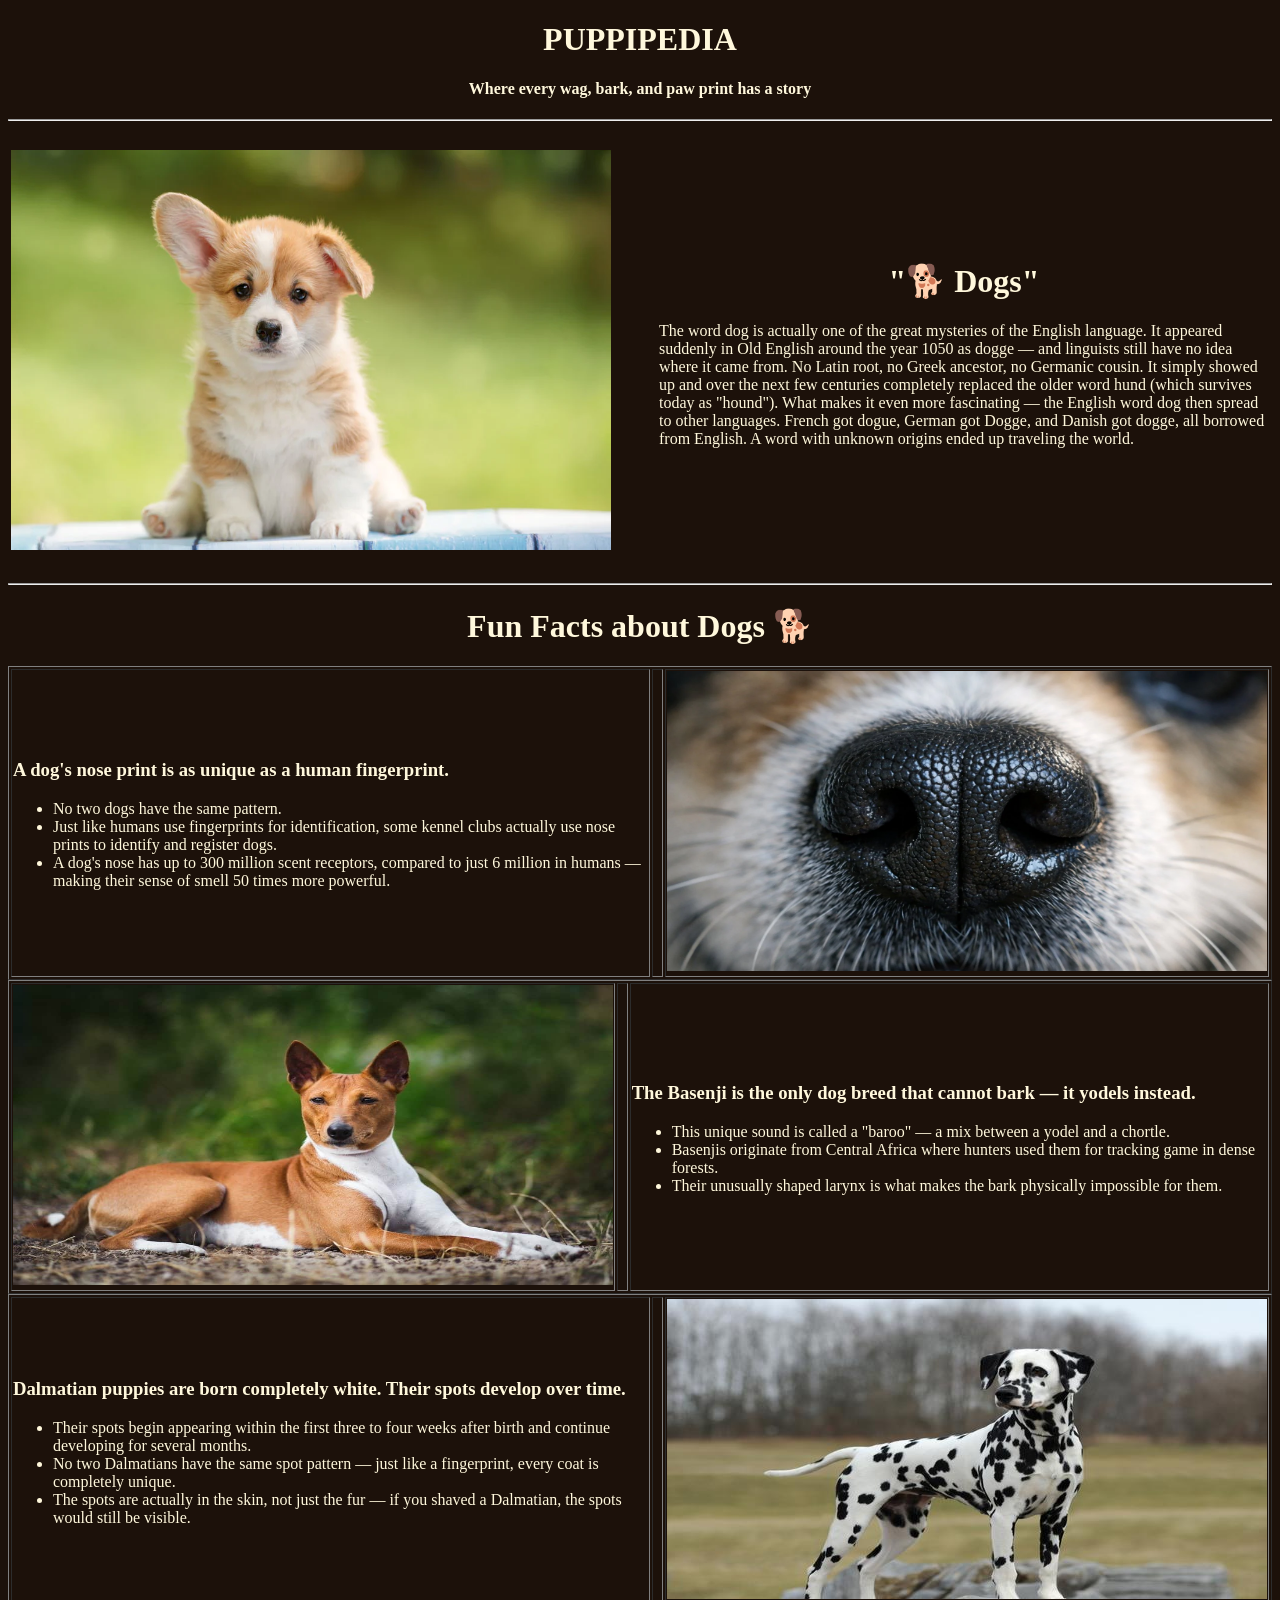
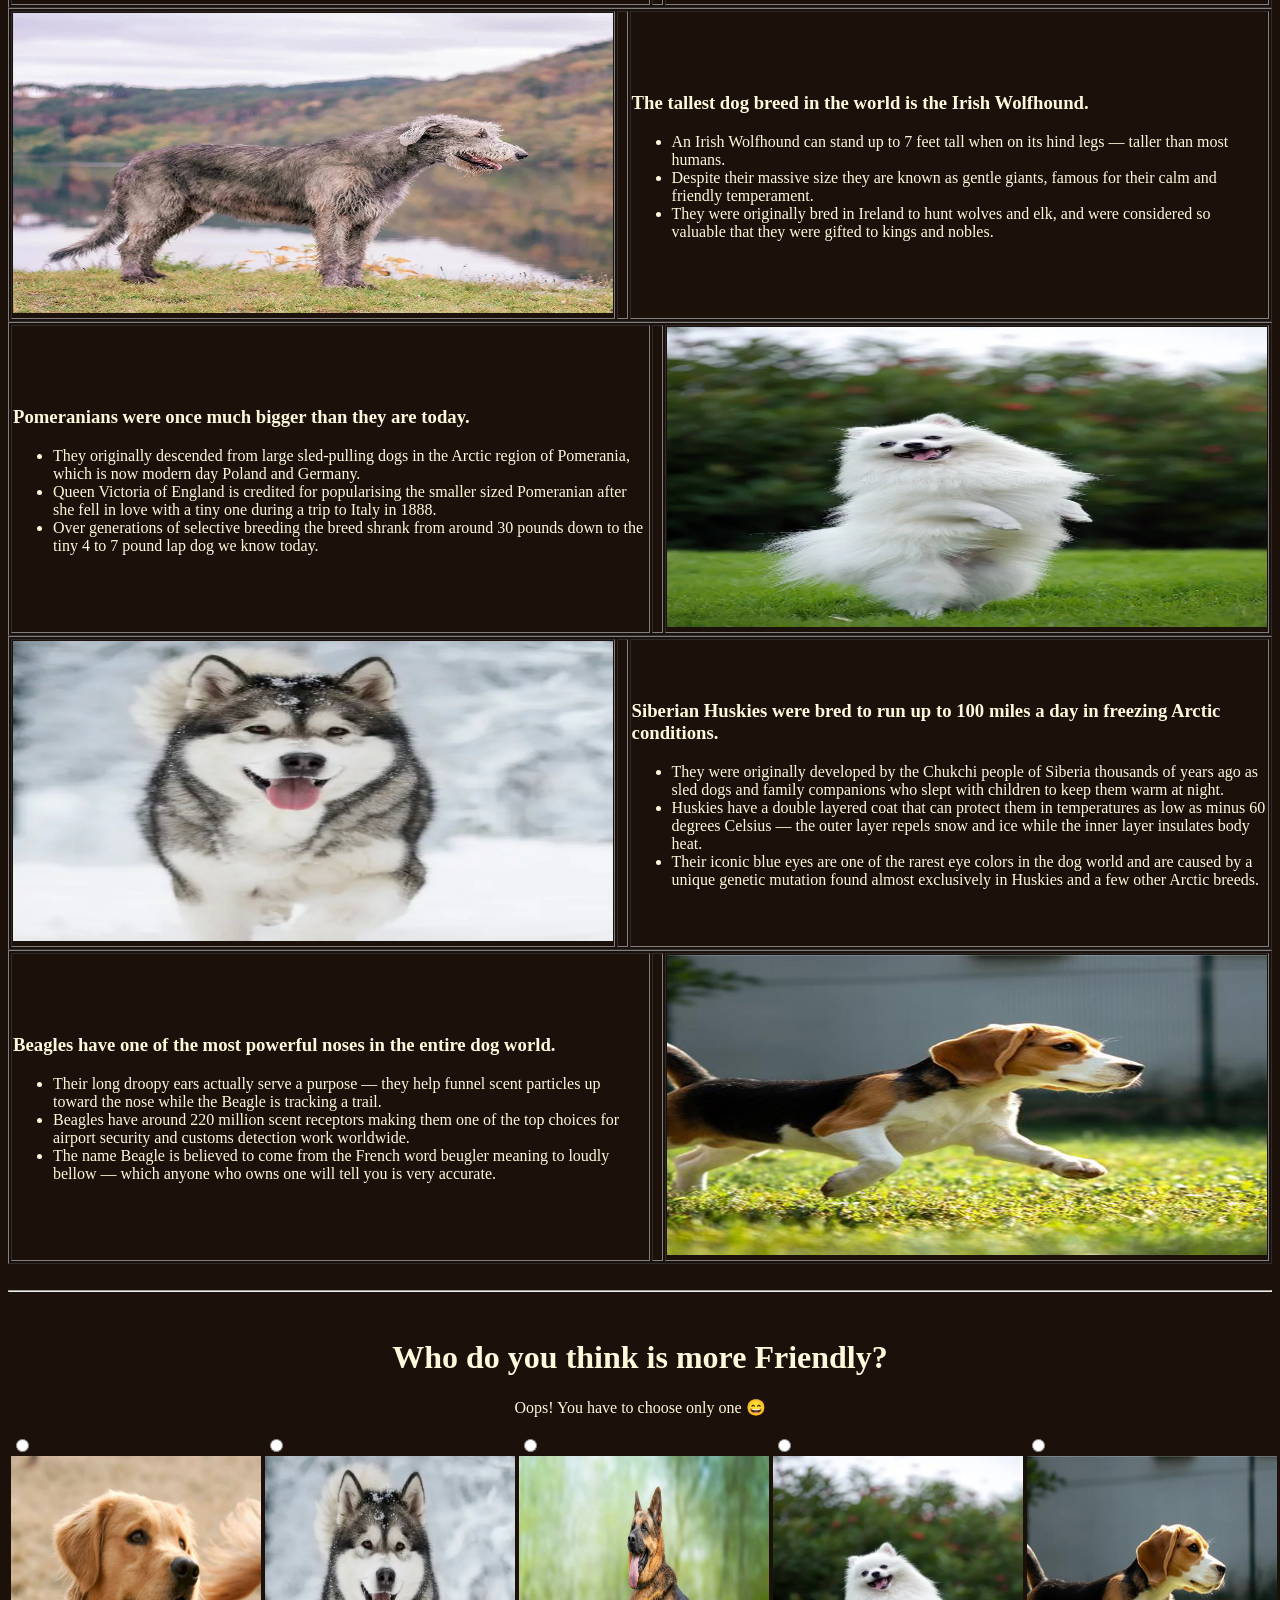
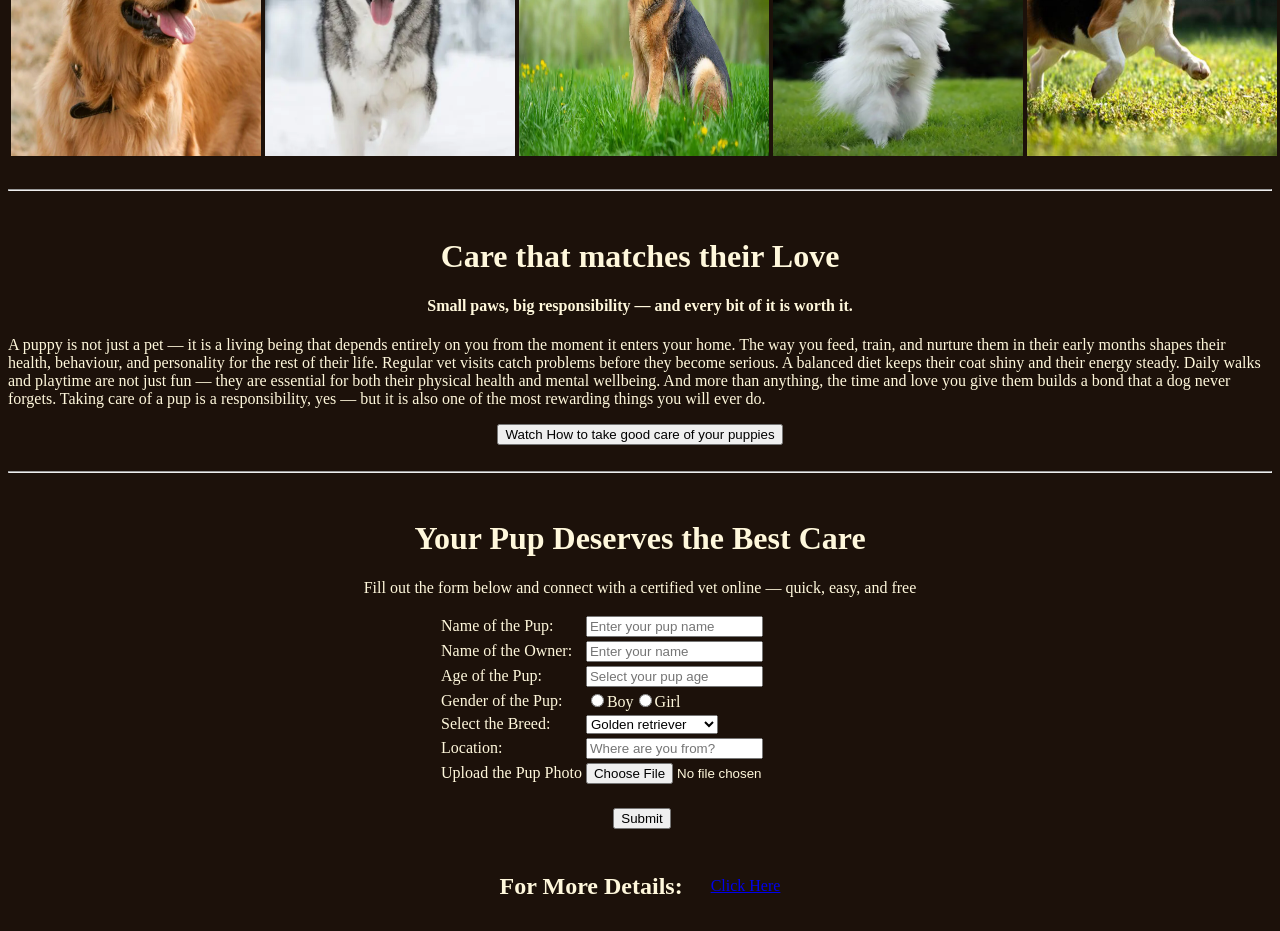
==== index.html @ 4ac15114 "Rename Index.html to index.html" ====
<!DOCTYPE html>
<html>
    <head>
        <title>PUPPIPEDIA</title>
        <link rel="icon" href="titke.jpg">
    </head>
    <body bgcolor="#1C110A" style="color: cornsilk">
        <center>
            <h1>PUPPIPEDIA</h1>
            <h4>Where every wag, bark, and paw print has a story</h4>
        </center>
        <hr>
        <br>
        <table>
            <tr>
                <td><img src="HERO IMAGE.webp" alt="A puppy on grass" width="600" height="400"></td>
                <td width="40"></td>
                <td>
                    <center><h1>"🐕 Dogs"</h1></center>
                    <p>The word dog is actually one of the great mysteries of the English language. It appeared suddenly in Old English around the year 1050 as dogge — and linguists still have no idea where it came from. No Latin root, no Greek ancestor, no Germanic cousin. It simply showed up and over the next few centuries completely replaced the older word hund (which survives today as "hound").
What makes it even more fascinating — the English word dog then spread to other languages. French got dogue, German got Dogge, and Danish got dogge, all borrowed from English. A word with unknown origins ended up traveling the world.</p>
                </td>
            </tr>
        </table>
        <br>
        <hr>
        <center><h1>Fun Facts about Dogs 🐕</h1></center>
        <table border="1">
            <tr>
                <td width="900">
                    <h3>A dog's nose print is as unique as a human fingerprint.</h3>
                    <ul>
                        <li>No two dogs have the same pattern.</li>
                        <li>Just like humans use fingerprints for identification, some kennel clubs actually use nose prints to identify and register dogs.</li>
                        <li>A dog's nose has up to 300 million scent receptors, compared to just 6 million in humans — making their sense of smell 50 times more powerful.</li>
                    </ul>
                </td>
                <td width="10"></td>
                <td><img src="nose print.webp" alt="Dog's noseprint" width="600" height="300"></td>
            </tr>
        </table>
        <table border="1">
            <tr>
                <td><img src="basenji.jpg" alt="basenji dog" width="600" height="300"></td>
                <td width="10"></td>
                <td width="900">
                    <h3>The Basenji is the only dog breed that cannot bark — it yodels instead.</h3>
                    <ul>
                        <li>This unique sound is called a "baroo" — a mix between a yodel and a chortle.</li>
                        <li>Basenjis originate from Central Africa where hunters used them for tracking game in dense forests.</li>
                        <li>Their unusually shaped larynx is what makes the bark physically impossible for them.</li>
                    </ul>
                </td>
            </tr>
        </table>
        <table border="1">
            <tr>
                <td width="900">
                    <h3>Dalmatian puppies are born completely white. Their spots develop over time.</h3>
                    <ul>
                        <li>Their spots begin appearing within the first three to four weeks after birth and continue developing for several months.</li>
                        <li>No two Dalmatians have the same spot pattern — just like a fingerprint, every coat is completely unique.</li>
                        <li>The spots are actually in the skin, not just the fur — if you shaved a Dalmatian, the spots would still be visible.</li>
                    </ul>
                </td>
                <td width="10"></td>
                <td><img src="dalmatian.jpg" alt="dalmatian dog" width="600" height="300"></td>
            </tr>
        </table>
        <table border="1">
            <tr>
                <td><img src="wolfhound.webp" alt="wolfhound dog" width="600" height="300"></td>
                <td width="10"></td>
                <td width="900">
                    <h3>The tallest dog breed in the world is the Irish Wolfhound.</h3>
                    <ul>
                        <li>An Irish Wolfhound can stand up to 7 feet tall when on its hind legs — taller than most humans.</li>
                        <li>Despite their massive size they are known as gentle giants, famous for their calm and friendly temperament.</li>
                        <li>They were originally bred in Ireland to hunt wolves and elk, and were considered so valuable that they were gifted to kings and nobles.</li>
                    </ul>
                </td>
            </tr>
        </table>
        <table border="1">
            <tr>
                <td width="900">
                    <h3>Pomeranians were once much bigger than they are today.</h3>
                    <ul>
                        <li>They originally descended from large sled-pulling dogs in the Arctic region of Pomerania, which is now modern day Poland and Germany.</li>
                        <li>Queen Victoria of England is credited for popularising the smaller sized Pomeranian after she fell in love with a tiny one during a trip to Italy in 1888.</li>
                        <li>Over generations of selective breeding the breed shrank from around 30 pounds down to the tiny 4 to 7 pound lap dog we know today.</li>
                    </ul>
                </td>
                <td width="10"></td>
                <td><img src="pomeranian.webp" alt="pomeranian dog" width="600" height="300"></td>
            </tr>
        </table>
        <table border="1">
            <tr>
                <td><img src="siberian husky.webp" alt="husky dog" width="600" height="300"></td>
                <td width="10"></td>
                <td width="900">
                    <h3>Siberian Huskies were bred to run up to 100 miles a day in freezing Arctic conditions.</h3>
                    <ul>
                        <li>They were originally developed by the Chukchi people of Siberia thousands of years ago as sled dogs and family companions who slept with children to keep them warm at night.</li>
                        <li>Huskies have a double layered coat that can protect them in temperatures as low as minus 60 degrees Celsius — the outer layer repels snow and ice while the inner layer insulates body heat.</li>
                        <li>Their iconic blue eyes are one of the rarest eye colors in the dog world and are caused by a unique genetic mutation found almost exclusively in Huskies and a few other Arctic breeds.</li>
                    </ul>
                </td>
            </tr>
        </table>
        <table border="1">
            <tr>
                <td width="900">
                    <h3>Beagles have one of the most powerful noses in the entire dog world.</h3>
                    <ul>
                        <li>Their long droopy ears actually serve a purpose — they help funnel scent particles up toward the nose while the Beagle is tracking a trail.</li>
                        <li>Beagles have around 220 million scent receptors making them one of the top choices for airport security and customs detection work worldwide.</li>
                        <li>The name Beagle is believed to come from the French word beugler meaning to loudly bellow — which anyone who owns one will tell you is very accurate.</li>
                    </ul>
                </td>
                <td width="10"></td>
                <td><img src="beagel.jpg" alt="beagel dog" width="600" height="300"></td>
            </tr>
        </table>
    <br>
    <hr>
    <br>
    <center>
        <h1>Who do you think is more Friendly?</h1>
        <p>Oops! You have to choose only one 😄</p>
    </center>
    <center>
    <table>
        <tr>
            <td>
                <input type="radio" name="breed"><img src="golden retriever.webp" alt="golden retriever" width="250" height="300">
            </td>
            <td>
                <input type="radio" name="breed"><img src="siberian husky.webp" alt="husky dog" width="250" height="300">
            </td>
            <td>
                <input type="radio" name="breed"><img src="German shepherd.webp" alt="german shepherd" width="250" height="300">
            </td>
            <td>
                <input type="radio" name="breed"><img src="pomeranian.webp" alt="pomeranian" width="250" height="300">
            </td>
            <td>
                <input type="radio" name="breed"><img src="beagel.jpg" alt="beagel" width="250" height="300">
            </td>
        </tr>
    </table>
    </center>
    <br>
    <hr>
    <br>
    <center>
    <h1>Care that matches their Love</h1>
    <h4>Small paws, big responsibility — and every bit of it is worth it.</h4>
    </center>
    <p>A puppy is not just a pet — it is a living being that depends entirely on you from the moment it enters your home. The way you feed, train, and nurture them in their early months shapes their health, behaviour, and personality for the rest of their life. Regular vet visits catch problems before they become serious. A balanced diet keeps their coat shiny and their energy steady. Daily walks and playtime are not just fun — they are essential for both their physical health and mental wellbeing. And more than anything, the time and love you give them builds a bond that a dog never forgets. Taking care of a pup is a responsibility, yes — but it is also one of the most rewarding things you will ever do.</p>
    <center>
    <a href="https://www.youtube.com/watch?v=peUVLEUj-AM" target="_blank"><button>Watch How to take good care of your puppies</button></a>
    </center>
    <br>
    <hr>
    <br>
    <center>
    <h1>Your Pup Deserves the Best Care</h1>
    <p>Fill out the form below and connect with a certified vet online — quick, easy, and free</p>
    <form>
    <table>
        <tr>
            <td>Name of the Pup:</td><td><input type="text" placeholder="Enter your pup name"></td>
        </tr>
        <tr>
            <td>Name of the Owner:</td><td><input type="text" placeholder="Enter your name"></td>
        </tr>
        <tr>
            <td>Age of the Pup:</td><td><input type="number" placeholder="Select your pup age"></td>
        </tr>
        <tr>
            <td>Gender of the Pup:</td><td><input type="radio" name="gender">Boy<input type="radio" name="gender">Girl</td>
        </tr>
        <tr>
            <td>Select the Breed:</td><td>
                                         <select>
                                            <option>Golden retriever</option>
                                            <option>pomeranian</option>
                                            <option>Siberian Husky</option>
                                            <option>German Shepherd</option>
                                            <option>Beagle</option>
                                            <option>Dalmatian</option>
                                         </select>
                                     </td>
        </tr>
        <tr>
            <td>Location:</td><td><input type="text" placeholder="Where are you from?"></td>
        </tr>
        <tr>
            <td>Upload the Pup Photo</td><td><input type="file"></td>
        </tr>
    </table>
    <br>
    <table>
        <tr>
            <td></td><td><input type="submit"></td>
        </tr>
    </table>
    </form>
    <br>
    <table>
        <tr>
            <td><h2>For More Details:</h2></td>
            <td width="20"></td>
            <td><a href="https://drpetonline.in">Click Here</a></td>
        </tr>
    </table>
    </center>
    </body>
</html>
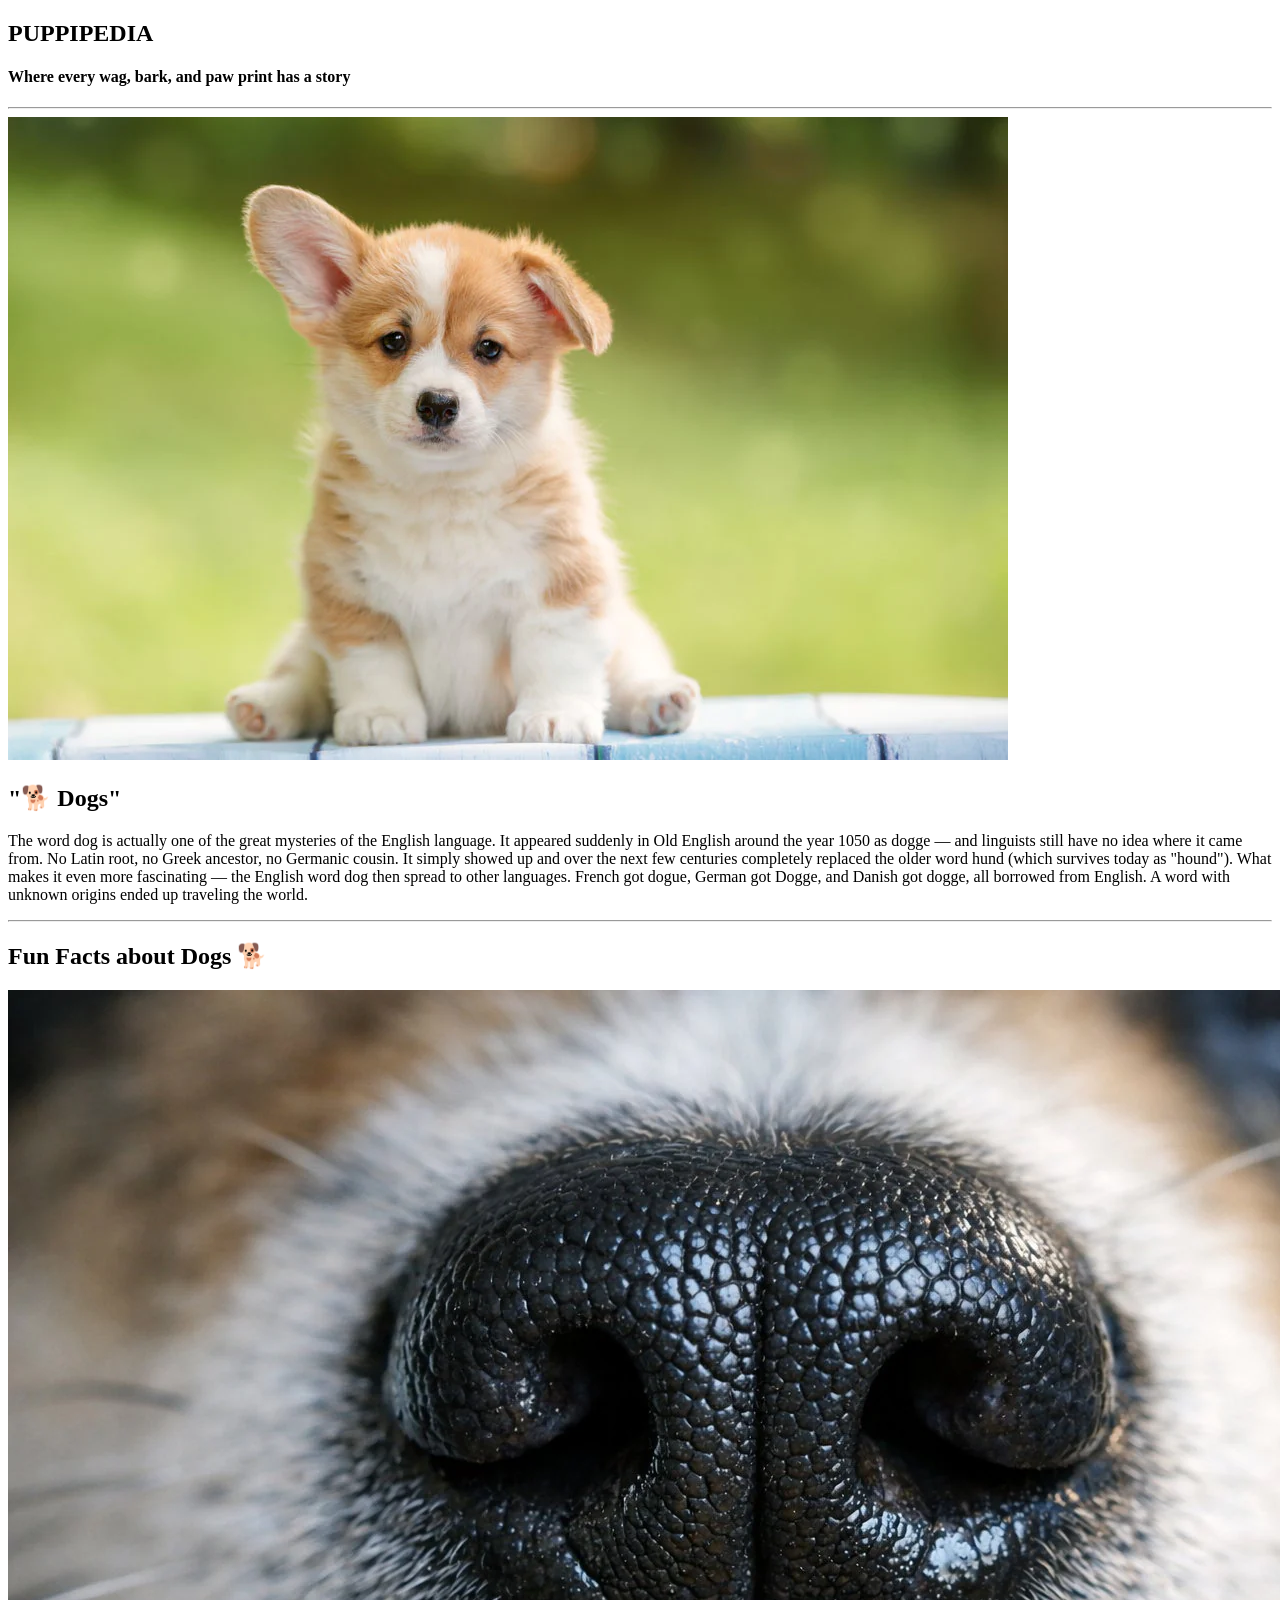
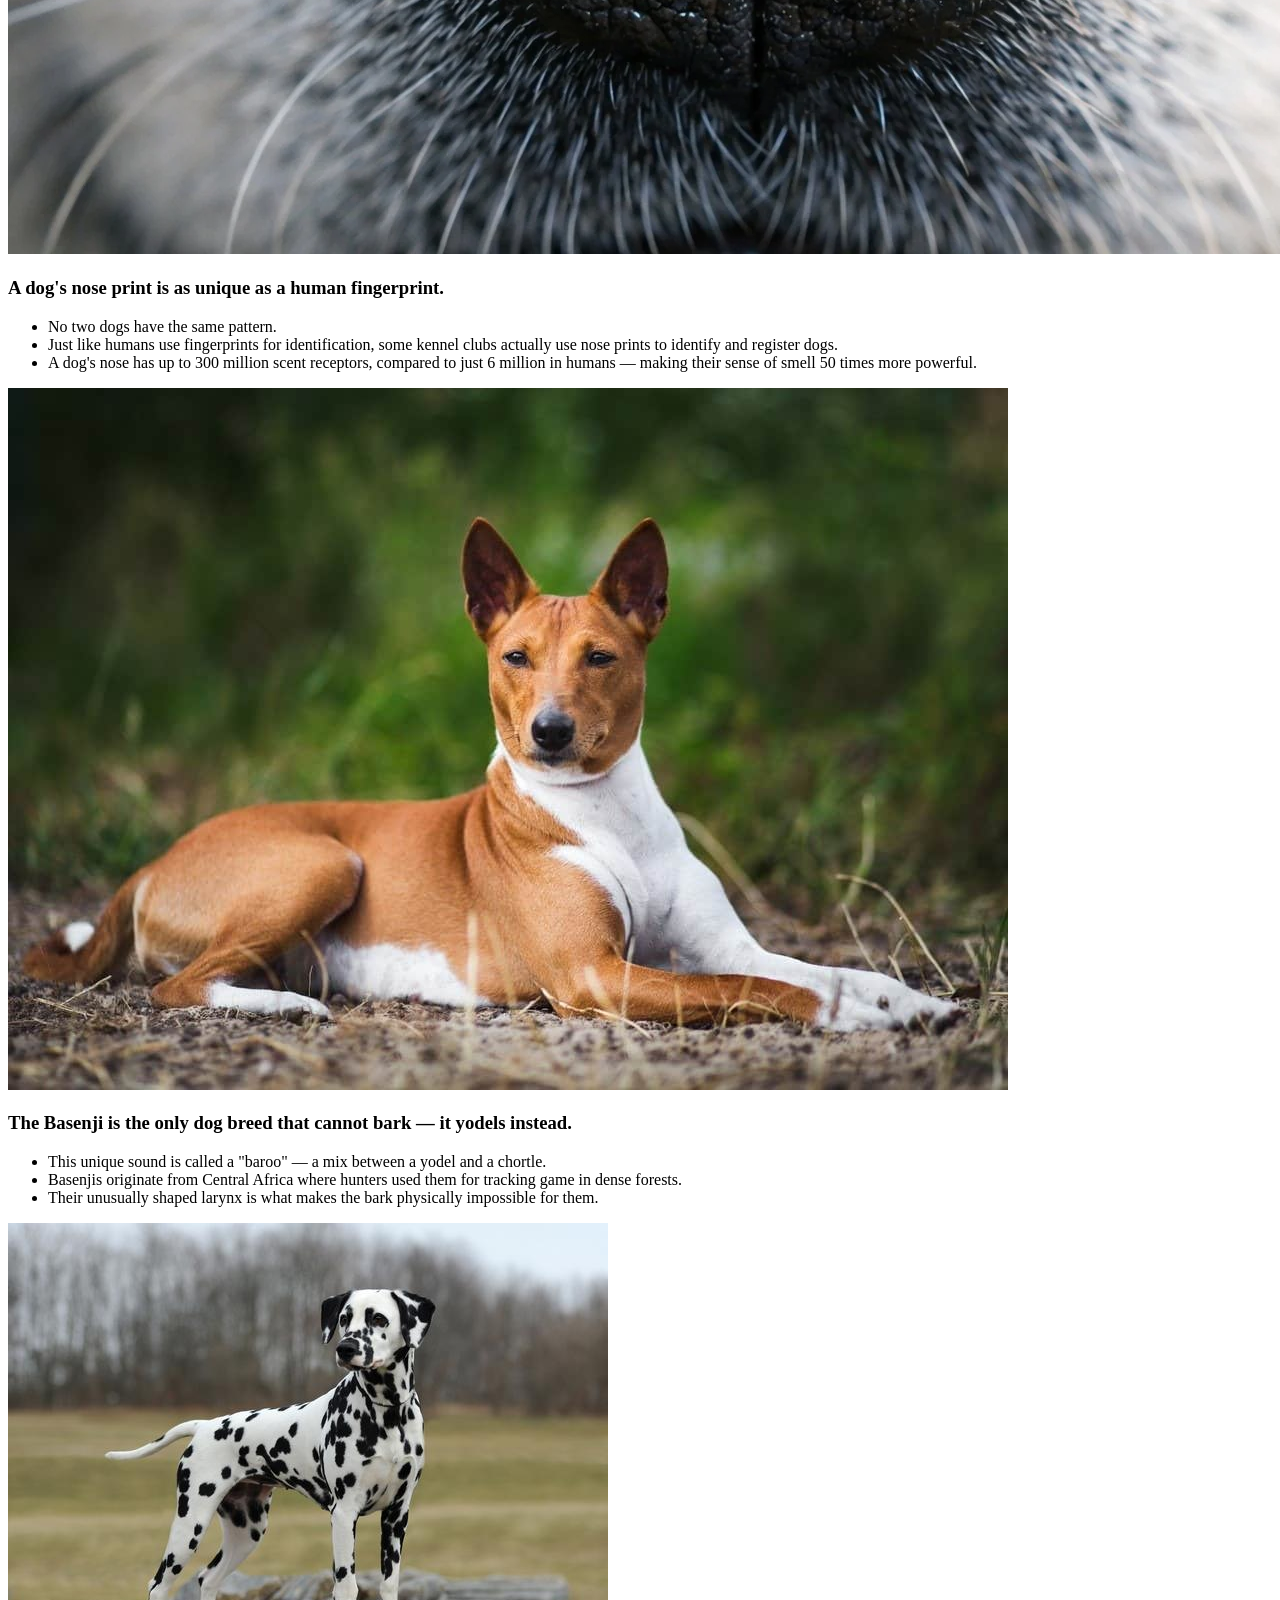
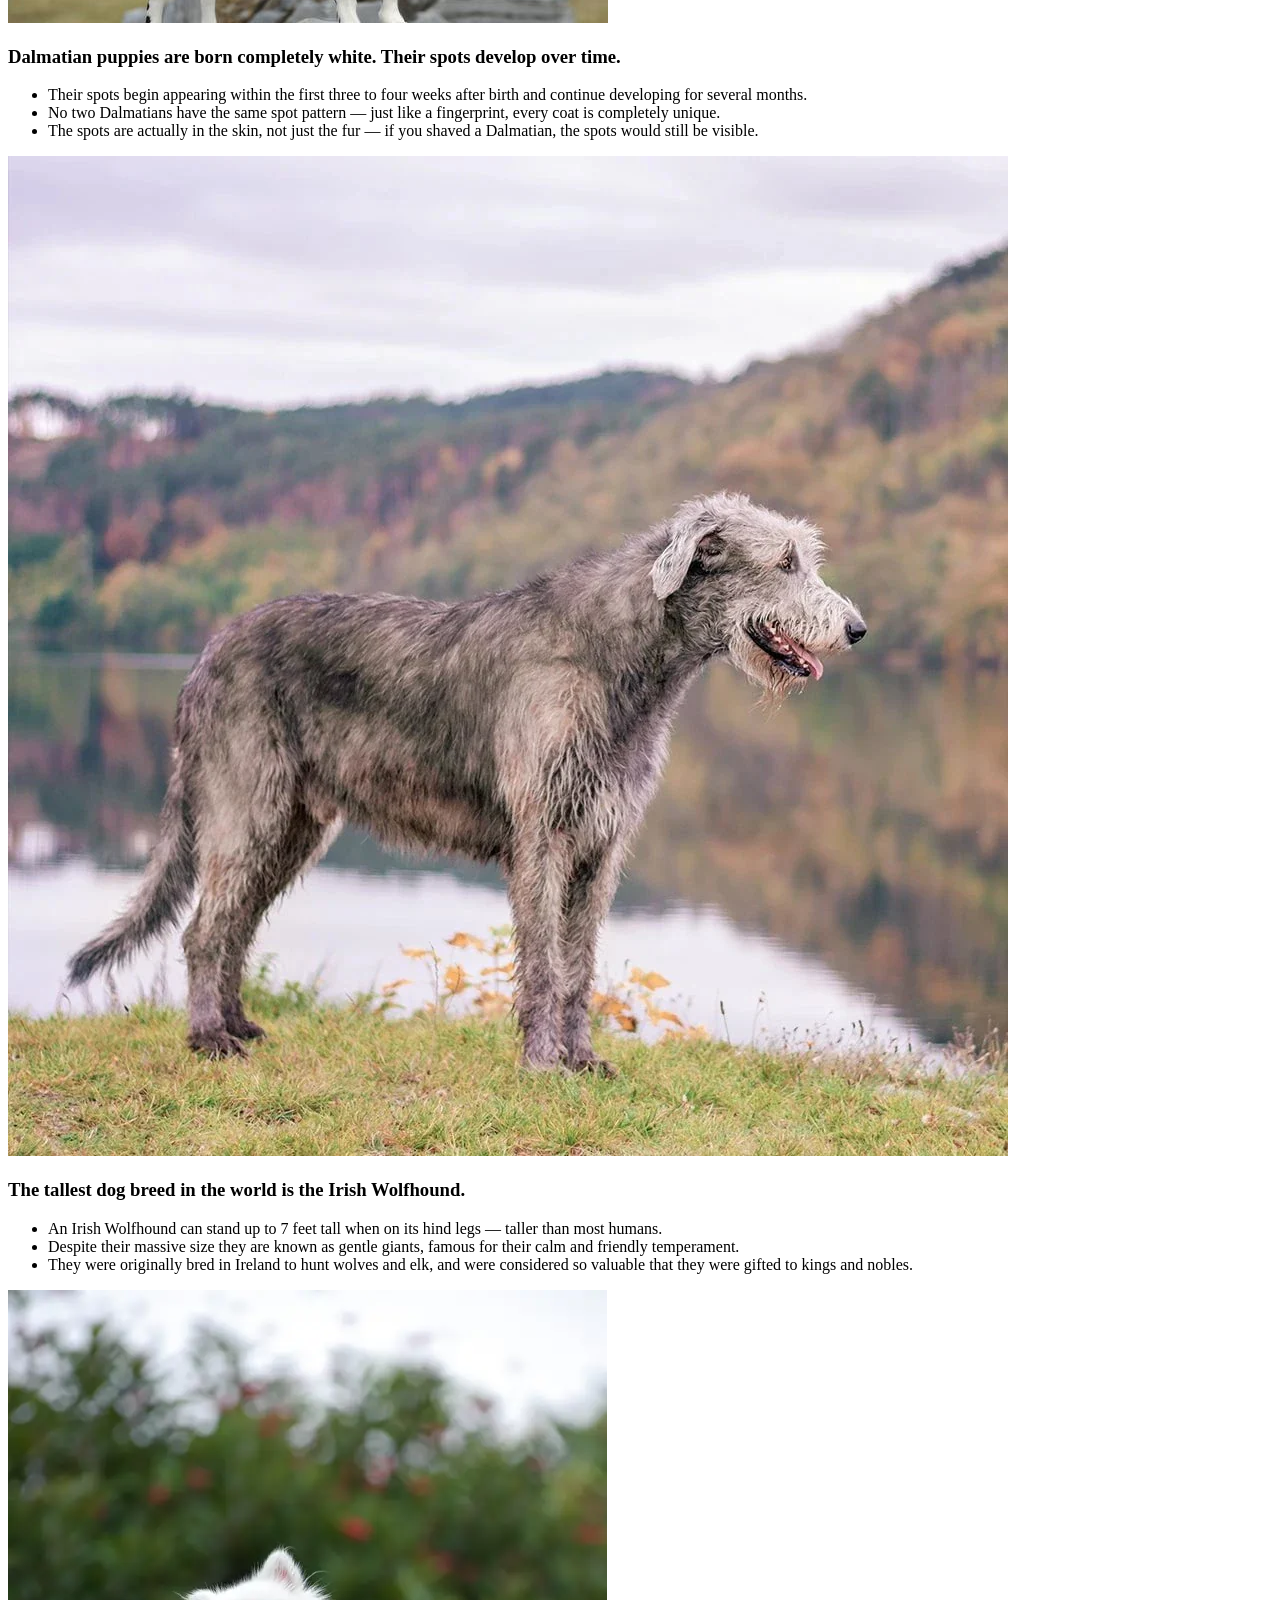
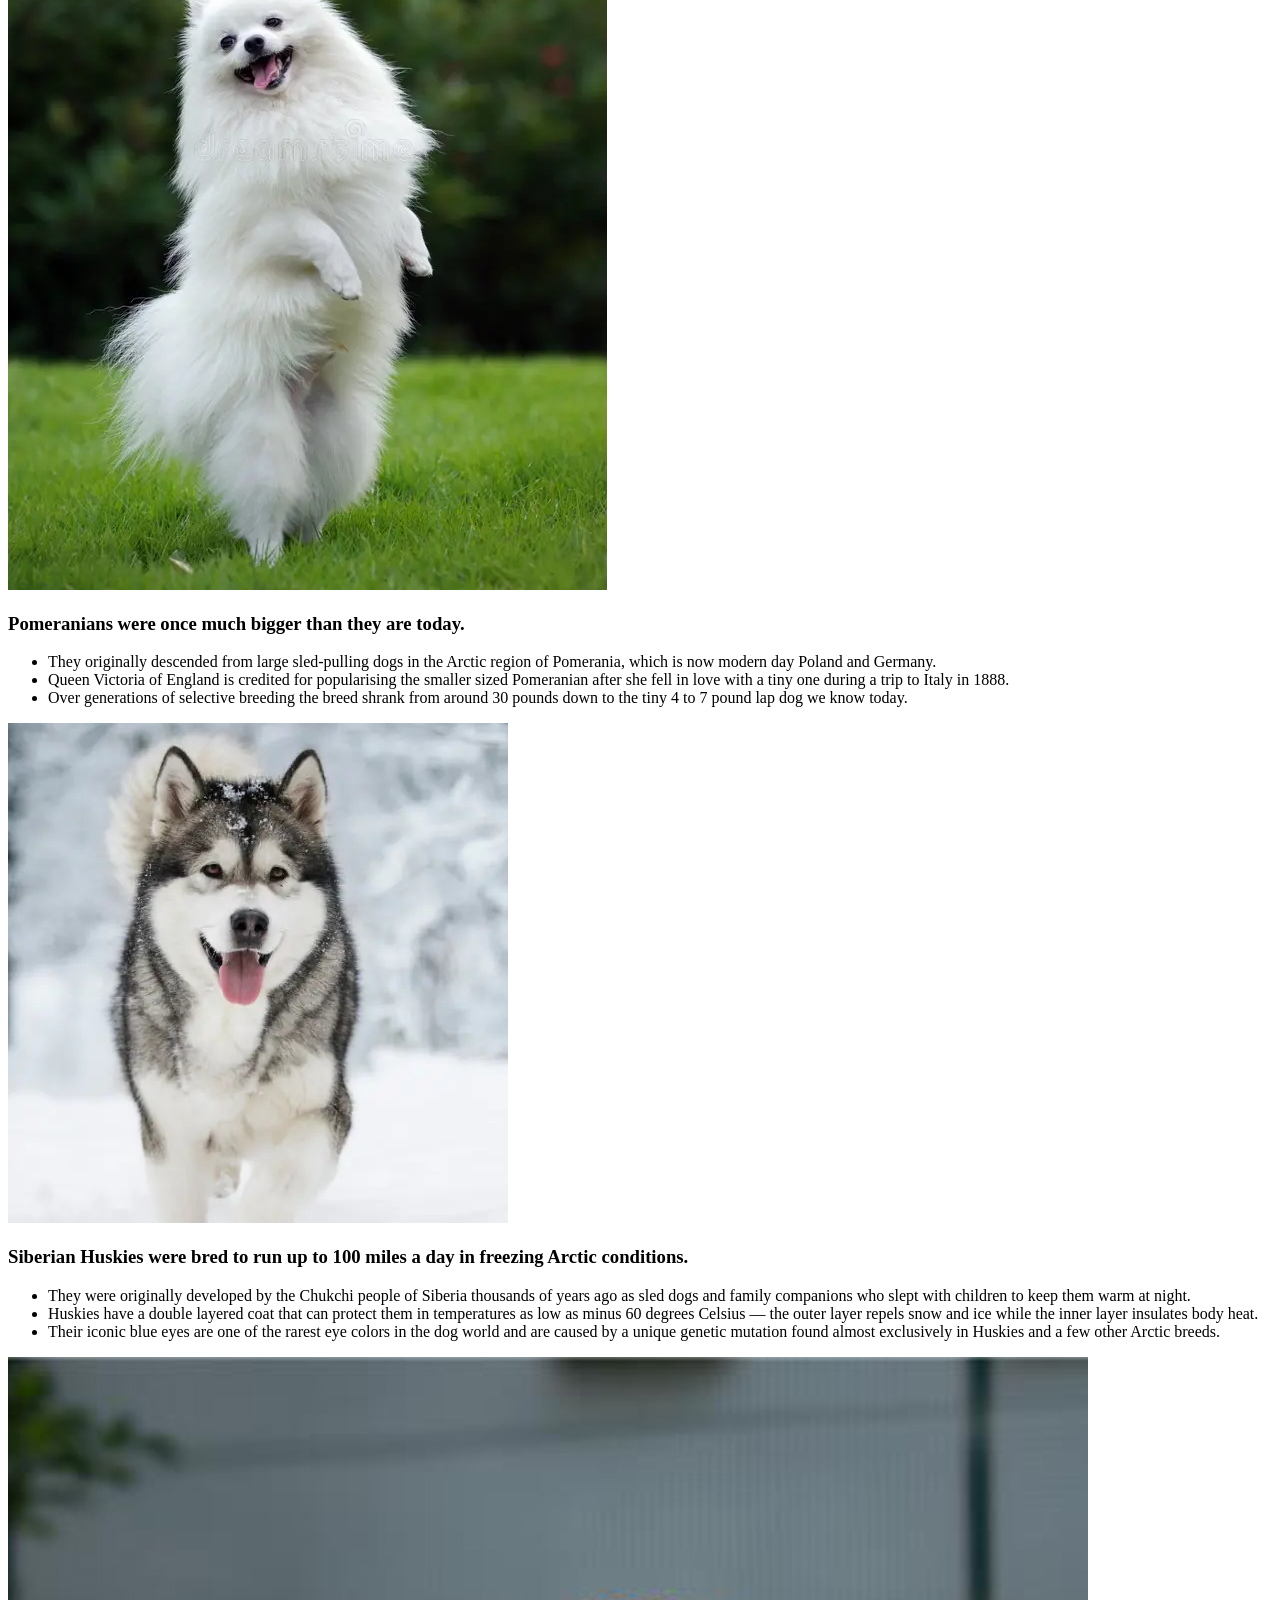
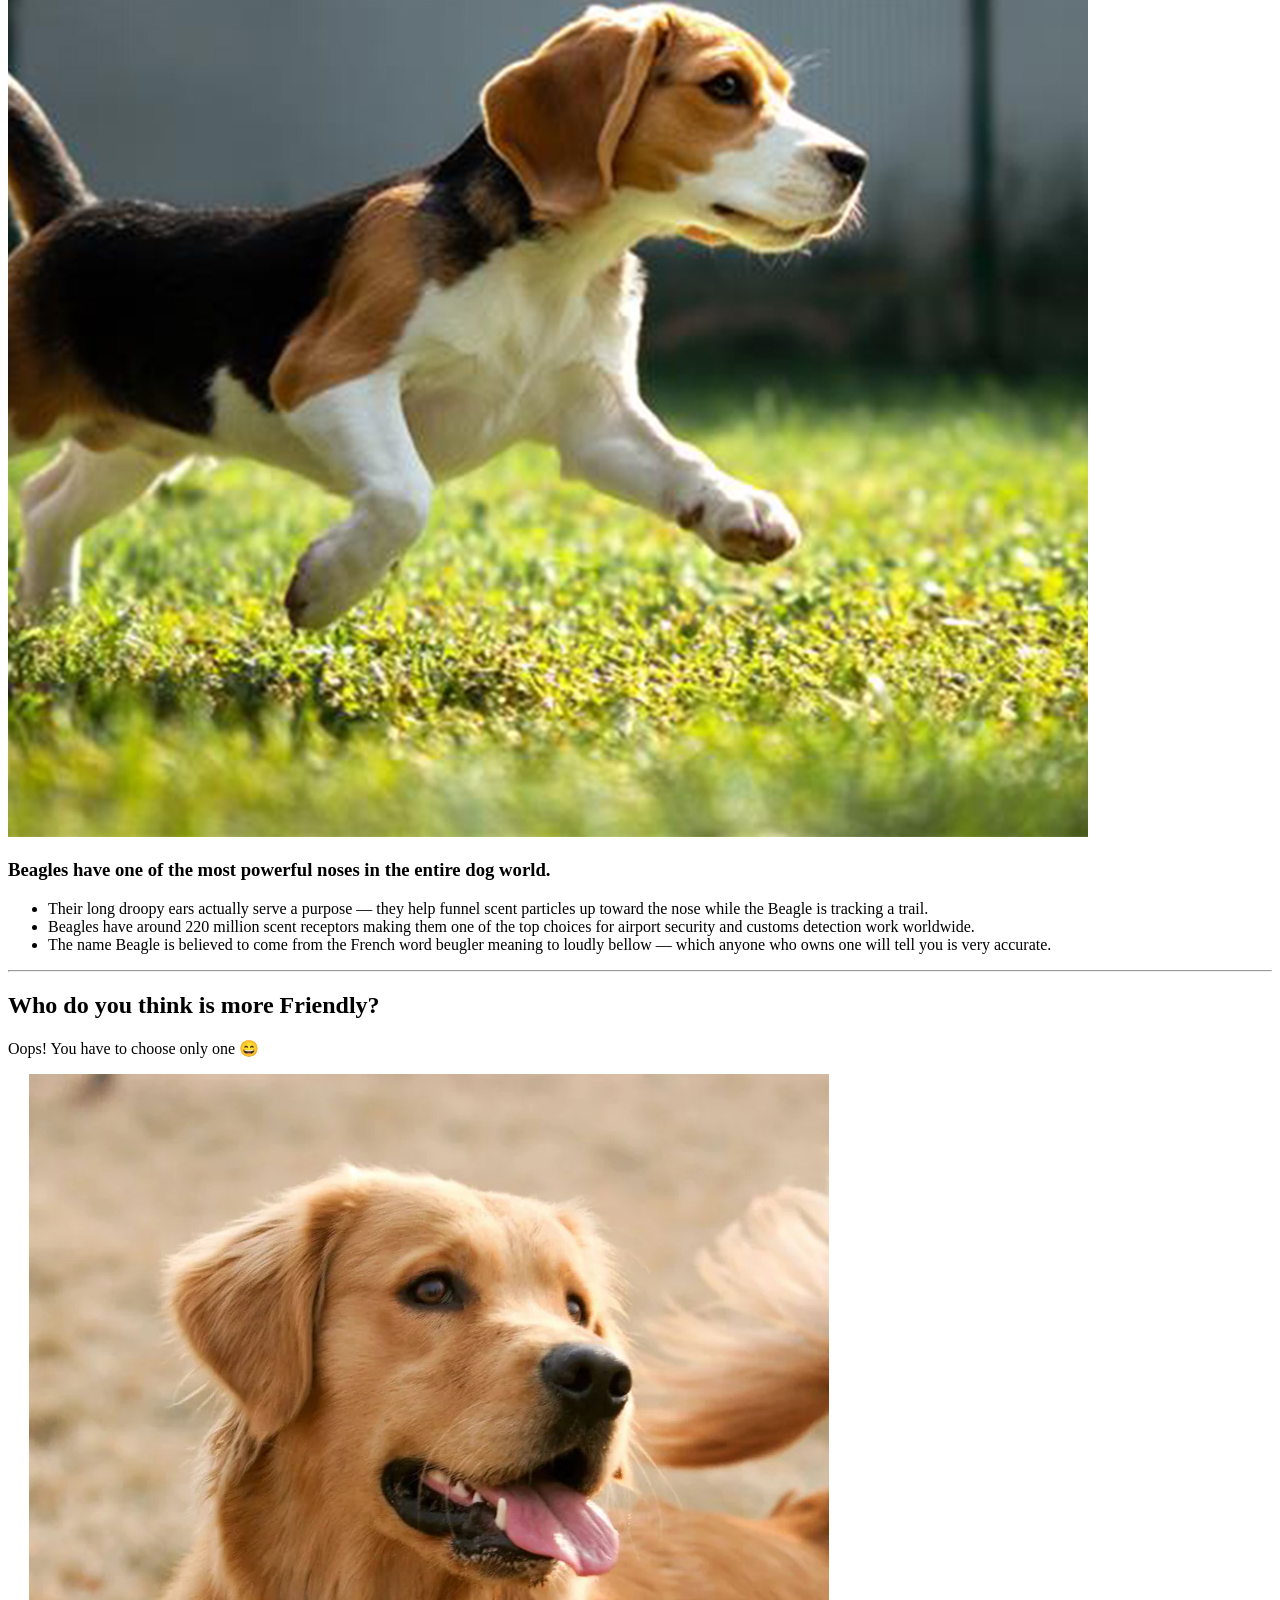
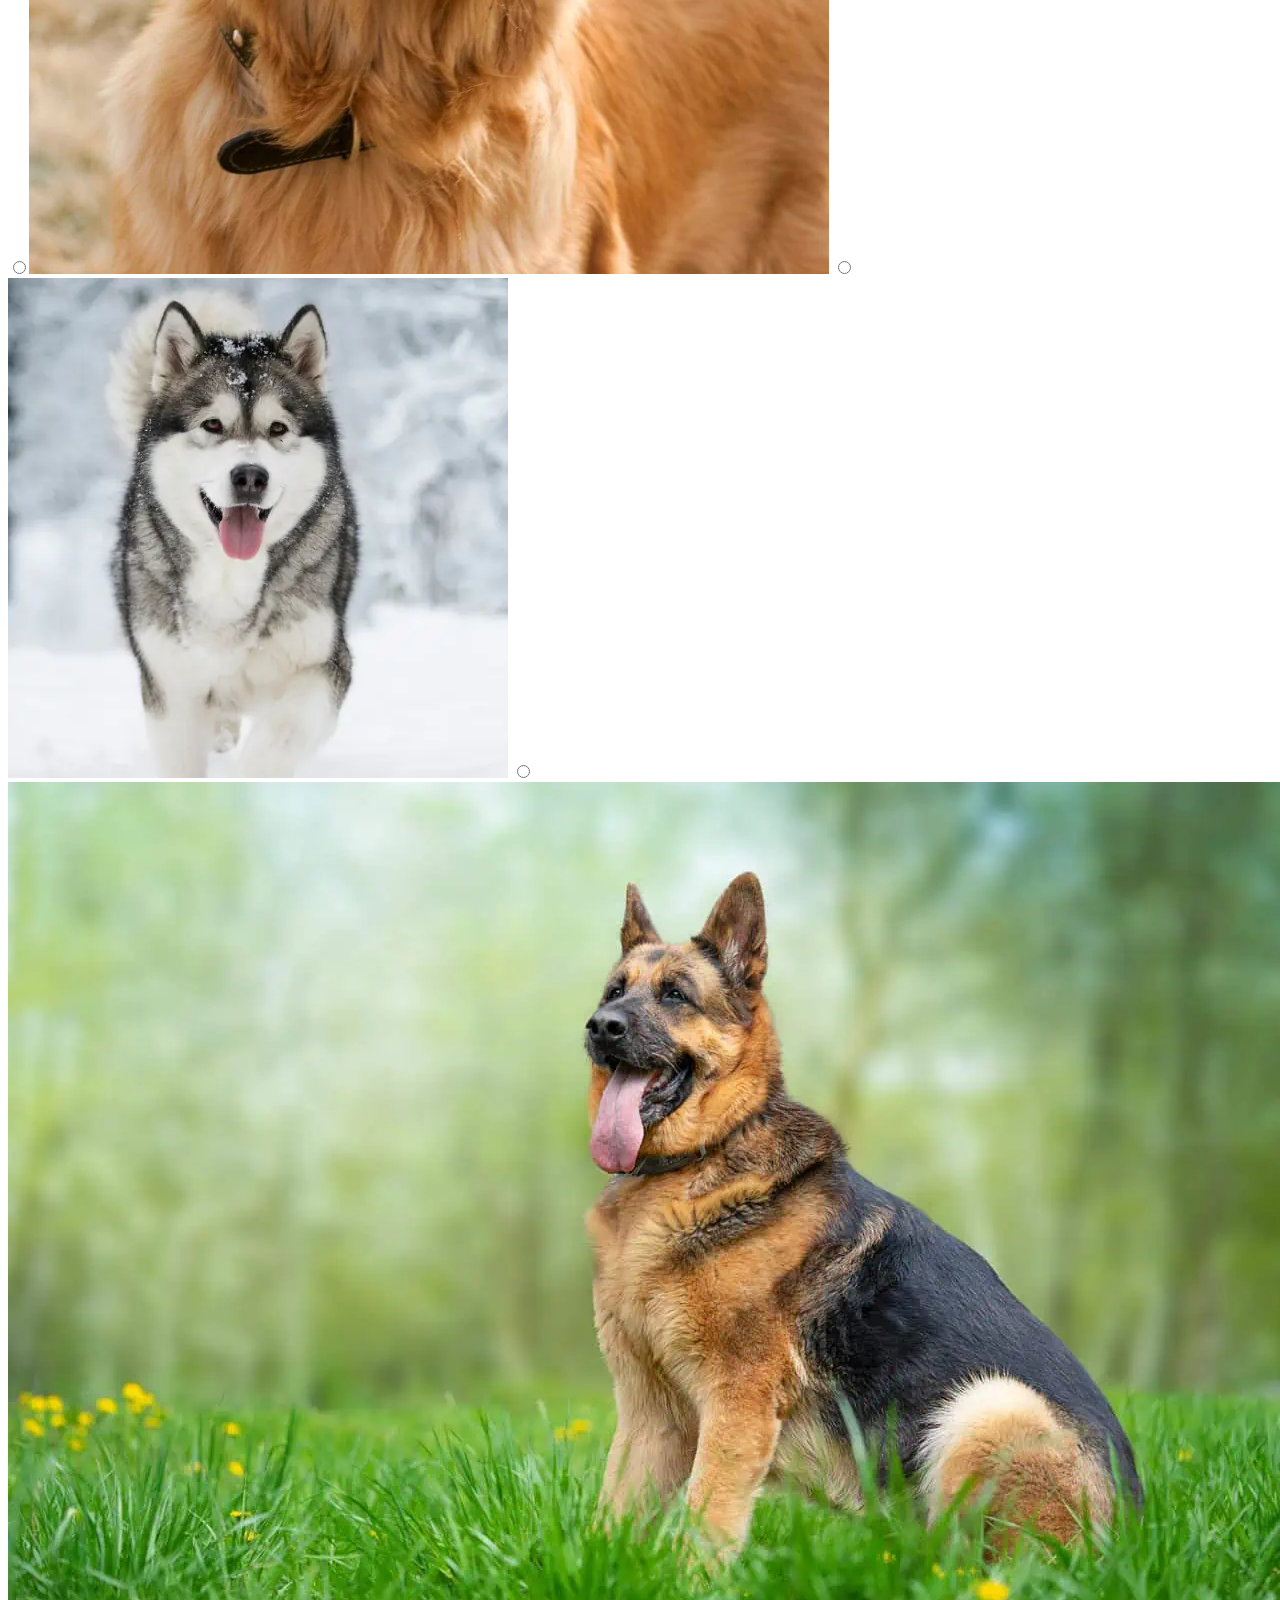
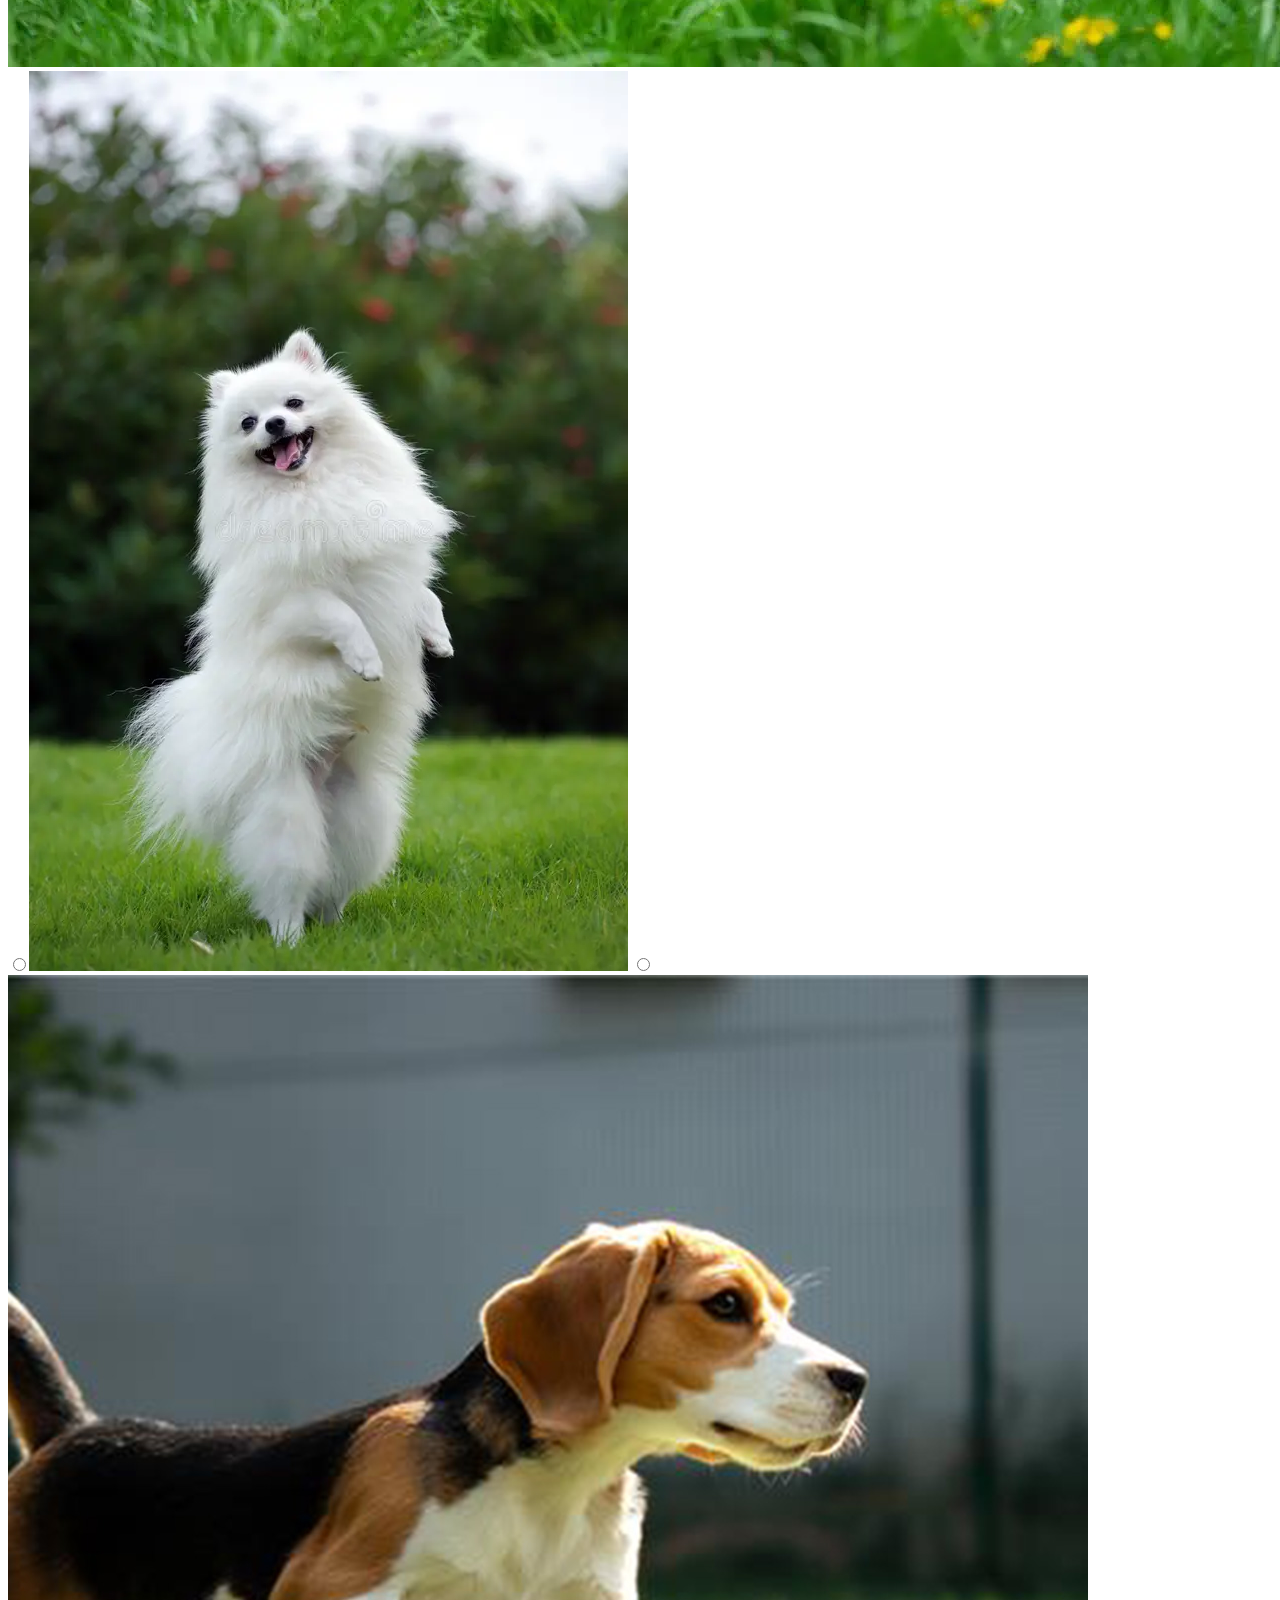
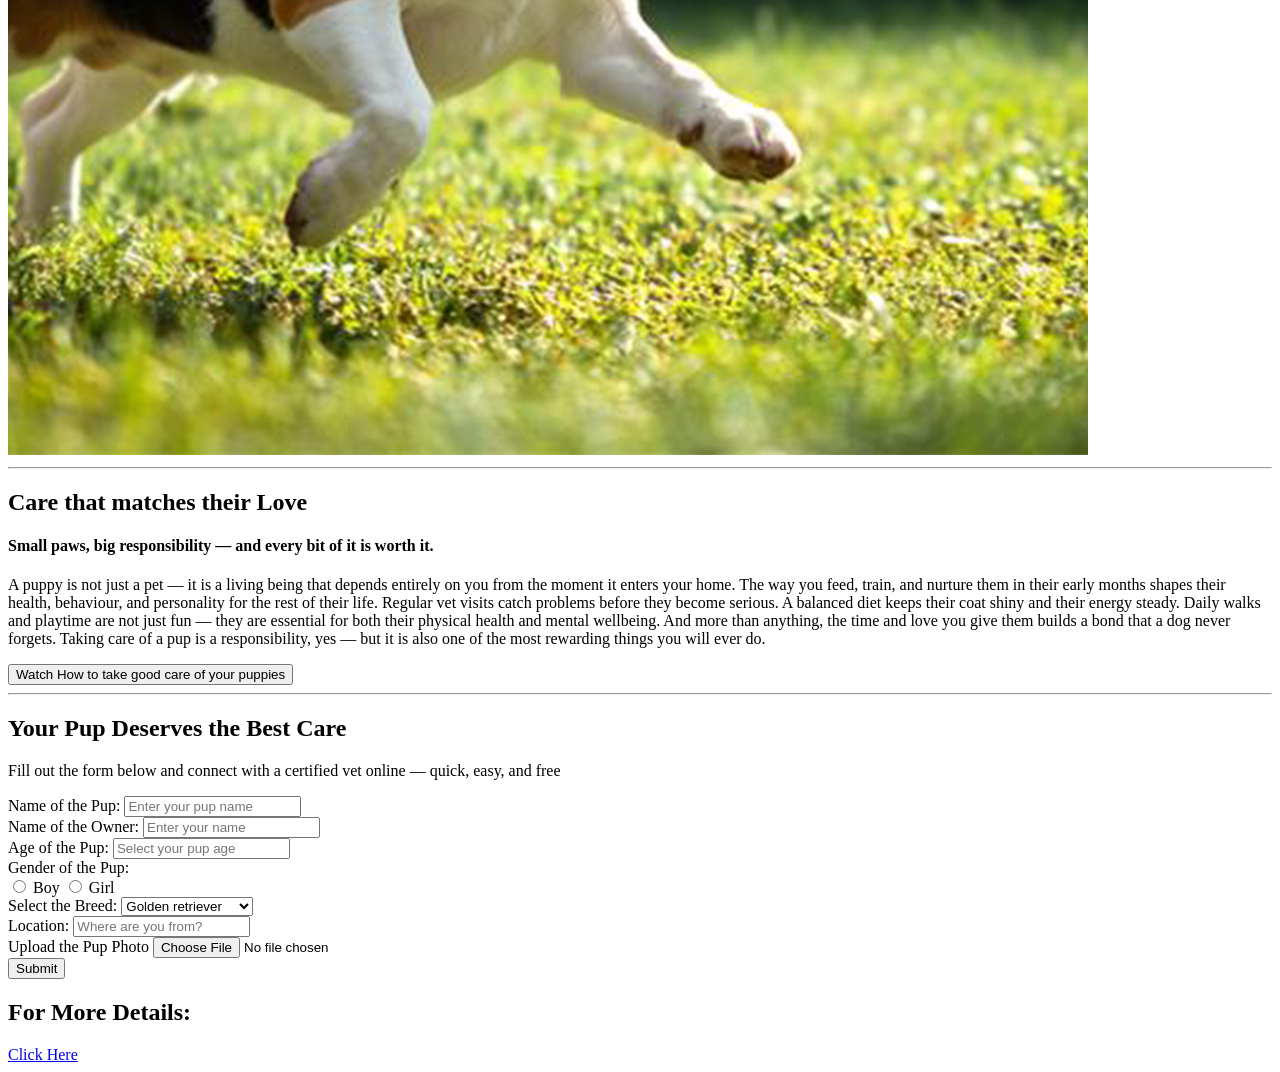
==== commit 28095e80: "Update index.html" ====
--- a/index.html
+++ b/index.html
@@ -1,221 +1,204 @@
 <!DOCTYPE html>
 <html>
     <head>
+        <meta charset="UTF-8">
+        <meta name="viewport" content="width=device-width, initial-scale=1.0">
         <title>PUPPIPEDIA</title>
+        <meta name="description" content="PUPPIPEDIA is a fun, story-driven dog encyclopedia — explore breed facts, puppy care tips, and connect with a certified vet online.">
         <link rel="icon" href="titke.jpg">
+        <link rel="stylesheet" href="style.css">
     </head>
-    <body bgcolor="#1C110A" style="color: cornsilk">
-        <center>
-            <h1>PUPPIPEDIA</h1>
-            <h4>Where every wag, bark, and paw print has a story</h4>
-        </center>
-        <hr>
-        <br>
-        <table>
-            <tr>
-                <td><img src="HERO IMAGE.webp" alt="A puppy on grass" width="600" height="400"></td>
-                <td width="40"></td>
-                <td>
-                    <center><h1>"🐕 Dogs"</h1></center>
-                    <p>The word dog is actually one of the great mysteries of the English language. It appeared suddenly in Old English around the year 1050 as dogge — and linguists still have no idea where it came from. No Latin root, no Greek ancestor, no Germanic cousin. It simply showed up and over the next few centuries completely replaced the older word hund (which survives today as "hound").
-What makes it even more fascinating — the English word dog then spread to other languages. French got dogue, German got Dogge, and Danish got dogge, all borrowed from English. A word with unknown origins ended up traveling the world.</p>
-                </td>
-            </tr>
-        </table>
-        <br>
-        <hr>
-        <center><h1>Fun Facts about Dogs 🐕</h1></center>
-        <table border="1">
-            <tr>
-                <td width="900">
+    <body>
+        <section class="title-website">
+        <div class="title-text">
+        <h1 class="title">PUPPIPEDIA</h1>
+        <h4 class="subtitle">Where every wag, bark, and paw print has a story</h4>
+        </div>    
+        </section>
+        <hr>
+
+        <section class="hero">
+            <div class="hero-image-wrap">
+                <img src="HERO-IMAGE.webp" alt="A puppy on grass" class="hero-img">
+            </div>
+            <div class="hero-text">
+                <h1 class="hero-title">"🐕 Dogs"</h1>
+                <p class="hero-para">The word dog is actually one of the great mysteries of the English language. It appeared suddenly in Old English around the year 1050 as dogge — and linguists still have no idea where it came from. No Latin root, no Greek ancestor, no Germanic cousin. It simply showed up and over the next few centuries completely replaced the older word hund (which survives today as "hound").
+                What makes it even more fascinating — the English word dog then spread to other languages. French got dogue, German got Dogge, and Danish got dogge, all borrowed from English. A word with unknown origins ended up traveling the world.</p>
+            </div>
+        </section>
+
+        <hr>
+        <section class="fun-facts">
+        <h1 class="section-title">Fun Facts about Dogs 🐕</h1>
+
+        <div class="container">
+            <article class="card">
+                <img src="nose-print.webp" alt="Dog's noseprint">
+                <div class="card-content">
                     <h3>A dog's nose print is as unique as a human fingerprint.</h3>
                     <ul>
                         <li>No two dogs have the same pattern.</li>
                         <li>Just like humans use fingerprints for identification, some kennel clubs actually use nose prints to identify and register dogs.</li>
                         <li>A dog's nose has up to 300 million scent receptors, compared to just 6 million in humans — making their sense of smell 50 times more powerful.</li>
                     </ul>
-                </td>
-                <td width="10"></td>
-                <td><img src="nose print.webp" alt="Dog's noseprint" width="600" height="300"></td>
-            </tr>
-        </table>
-        <table border="1">
-            <tr>
-                <td><img src="basenji.jpg" alt="basenji dog" width="600" height="300"></td>
-                <td width="10"></td>
-                <td width="900">
+                </div>
+            </article>
+
+            <article class="card reverse">
+                <img src="basenji.jpg" alt="basenji dog">
+                <div class="card-content">
                     <h3>The Basenji is the only dog breed that cannot bark — it yodels instead.</h3>
                     <ul>
                         <li>This unique sound is called a "baroo" — a mix between a yodel and a chortle.</li>
                         <li>Basenjis originate from Central Africa where hunters used them for tracking game in dense forests.</li>
                         <li>Their unusually shaped larynx is what makes the bark physically impossible for them.</li>
                     </ul>
-                </td>
-            </tr>
-        </table>
-        <table border="1">
-            <tr>
-                <td width="900">
+                </div>
+            </article>
+
+            <article class="card">
+                <img src="dalmatian.jpg" alt="dalmatian dog">
+                <div class="card-content">
                     <h3>Dalmatian puppies are born completely white. Their spots develop over time.</h3>
                     <ul>
                         <li>Their spots begin appearing within the first three to four weeks after birth and continue developing for several months.</li>
                         <li>No two Dalmatians have the same spot pattern — just like a fingerprint, every coat is completely unique.</li>
                         <li>The spots are actually in the skin, not just the fur — if you shaved a Dalmatian, the spots would still be visible.</li>
                     </ul>
-                </td>
-                <td width="10"></td>
-                <td><img src="dalmatian.jpg" alt="dalmatian dog" width="600" height="300"></td>
-            </tr>
-        </table>
-        <table border="1">
-            <tr>
-                <td><img src="wolfhound.webp" alt="wolfhound dog" width="600" height="300"></td>
-                <td width="10"></td>
-                <td width="900">
+                </div>
+            </article>
+
+            <article class="card reverse">
+                <img src="wolfhound.webp" alt="wolfhound dog">
+                <div class="card-content">
                     <h3>The tallest dog breed in the world is the Irish Wolfhound.</h3>
                     <ul>
                         <li>An Irish Wolfhound can stand up to 7 feet tall when on its hind legs — taller than most humans.</li>
                         <li>Despite their massive size they are known as gentle giants, famous for their calm and friendly temperament.</li>
                         <li>They were originally bred in Ireland to hunt wolves and elk, and were considered so valuable that they were gifted to kings and nobles.</li>
                     </ul>
-                </td>
-            </tr>
-        </table>
-        <table border="1">
-            <tr>
-                <td width="900">
+                </div>
+            </article>
+
+            <article class="card">
+                <img src="pomeranian.webp" alt="pomeranian dog">
+                <div class="card-content">
                     <h3>Pomeranians were once much bigger than they are today.</h3>
                     <ul>
                         <li>They originally descended from large sled-pulling dogs in the Arctic region of Pomerania, which is now modern day Poland and Germany.</li>
                         <li>Queen Victoria of England is credited for popularising the smaller sized Pomeranian after she fell in love with a tiny one during a trip to Italy in 1888.</li>
                         <li>Over generations of selective breeding the breed shrank from around 30 pounds down to the tiny 4 to 7 pound lap dog we know today.</li>
                     </ul>
-                </td>
-                <td width="10"></td>
-                <td><img src="pomeranian.webp" alt="pomeranian dog" width="600" height="300"></td>
-            </tr>
-        </table>
-        <table border="1">
-            <tr>
-                <td><img src="siberian husky.webp" alt="husky dog" width="600" height="300"></td>
-                <td width="10"></td>
-                <td width="900">
+                </div>
+            </article>
+
+            <article class="card reverse">
+                <img src="siberian-husky.webp" alt="husky dog">
+                <div class="card-content">
                     <h3>Siberian Huskies were bred to run up to 100 miles a day in freezing Arctic conditions.</h3>
                     <ul>
                         <li>They were originally developed by the Chukchi people of Siberia thousands of years ago as sled dogs and family companions who slept with children to keep them warm at night.</li>
                         <li>Huskies have a double layered coat that can protect them in temperatures as low as minus 60 degrees Celsius — the outer layer repels snow and ice while the inner layer insulates body heat.</li>
                         <li>Their iconic blue eyes are one of the rarest eye colors in the dog world and are caused by a unique genetic mutation found almost exclusively in Huskies and a few other Arctic breeds.</li>
                     </ul>
-                </td>
-            </tr>
-        </table>
-        <table border="1">
-            <tr>
-                <td width="900">
+                </div>
+            </article>
+
+            <article class="card">
+                <img src="beagel.jpg" alt="beagel dog">
+                <div class="card-content">
                     <h3>Beagles have one of the most powerful noses in the entire dog world.</h3>
                     <ul>
                         <li>Their long droopy ears actually serve a purpose — they help funnel scent particles up toward the nose while the Beagle is tracking a trail.</li>
                         <li>Beagles have around 220 million scent receptors making them one of the top choices for airport security and customs detection work worldwide.</li>
                         <li>The name Beagle is believed to come from the French word beugler meaning to loudly bellow — which anyone who owns one will tell you is very accurate.</li>
                     </ul>
-                </td>
-                <td width="10"></td>
-                <td><img src="beagel.jpg" alt="beagel dog" width="600" height="300"></td>
-            </tr>
-        </table>
-    <br>
-    <hr>
-    <br>
-    <center>
-        <h1>Who do you think is more Friendly?</h1>
-        <p>Oops! You have to choose only one 😄</p>
-    </center>
-    <center>
-    <table>
-        <tr>
-            <td>
-                <input type="radio" name="breed"><img src="golden retriever.webp" alt="golden retriever" width="250" height="300">
-            </td>
-            <td>
-                <input type="radio" name="breed"><img src="siberian husky.webp" alt="husky dog" width="250" height="300">
-            </td>
-            <td>
-                <input type="radio" name="breed"><img src="German shepherd.webp" alt="german shepherd" width="250" height="300">
-            </td>
-            <td>
-                <input type="radio" name="breed"><img src="pomeranian.webp" alt="pomeranian" width="250" height="300">
-            </td>
-            <td>
-                <input type="radio" name="breed"><img src="beagel.jpg" alt="beagel" width="250" height="300">
-            </td>
-        </tr>
-    </table>
-    </center>
-    <br>
-    <hr>
-    <br>
-    <center>
-    <h1>Care that matches their Love</h1>
-    <h4>Small paws, big responsibility — and every bit of it is worth it.</h4>
-    </center>
-    <p>A puppy is not just a pet — it is a living being that depends entirely on you from the moment it enters your home. The way you feed, train, and nurture them in their early months shapes their health, behaviour, and personality for the rest of their life. Regular vet visits catch problems before they become serious. A balanced diet keeps their coat shiny and their energy steady. Daily walks and playtime are not just fun — they are essential for both their physical health and mental wellbeing. And more than anything, the time and love you give them builds a bond that a dog never forgets. Taking care of a pup is a responsibility, yes — but it is also one of the most rewarding things you will ever do.</p>
-    <center>
-    <a href="https://www.youtube.com/watch?v=peUVLEUj-AM" target="_blank"><button>Watch How to take good care of your puppies</button></a>
-    </center>
-    <br>
-    <hr>
-    <br>
-    <center>
-    <h1>Your Pup Deserves the Best Care</h1>
-    <p>Fill out the form below and connect with a certified vet online — quick, easy, and free</p>
-    <form>
-    <table>
-        <tr>
-            <td>Name of the Pup:</td><td><input type="text" placeholder="Enter your pup name"></td>
-        </tr>
-        <tr>
-            <td>Name of the Owner:</td><td><input type="text" placeholder="Enter your name"></td>
-        </tr>
-        <tr>
-            <td>Age of the Pup:</td><td><input type="number" placeholder="Select your pup age"></td>
-        </tr>
-        <tr>
-            <td>Gender of the Pup:</td><td><input type="radio" name="gender">Boy<input type="radio" name="gender">Girl</td>
-        </tr>
-        <tr>
-            <td>Select the Breed:</td><td>
-                                         <select>
-                                            <option>Golden retriever</option>
-                                            <option>pomeranian</option>
-                                            <option>Siberian Husky</option>
-                                            <option>German Shepherd</option>
-                                            <option>Beagle</option>
-                                            <option>Dalmatian</option>
-                                         </select>
-                                     </td>
-        </tr>
-        <tr>
-            <td>Location:</td><td><input type="text" placeholder="Where are you from?"></td>
-        </tr>
-        <tr>
-            <td>Upload the Pup Photo</td><td><input type="file"></td>
-        </tr>
-    </table>
-    <br>
-    <table>
-        <tr>
-            <td></td><td><input type="submit"></td>
-        </tr>
-    </table>
-    </form>
-    <br>
-    <table>
-        <tr>
-            <td><h2>For More Details:</h2></td>
-            <td width="20"></td>
-            <td><a href="https://drpetonline.in">Click Here</a></td>
-        </tr>
-    </table>
-    </center>
+                </div>
+            </article>
+        </div>
+        </section>
+
+        <hr>
+        <section class="friendly">
+        <h1 class="section-title">Who do you think is more Friendly?</h1>
+        <p class="section-sub">Oops! You have to choose only one 😄</p>
+
+        <div class="friendly-container">
+            <label class="friendly-card"><input type="radio" name="breed"><img src="golden-retriever.webp" alt="golden retriever"></label>
+            <label class="friendly-card"><input type="radio" name="breed"><img src="siberian-husky.webp" alt="husky dog"></label>
+            <label class="friendly-card"><input type="radio" name="breed"><img src="German-shepherd.webp" alt="german shepherd"></label>
+            <label class="friendly-card"><input type="radio" name="breed"><img src="pomeranian.webp" alt="pomeranian"></label>
+            <label class="friendly-card"><input type="radio" name="breed"><img src="beagel.jpg" alt="beagel"></label>
+        </div>
+        </section>
+        <hr>
+
+        <section class="care">
+        <h1 class="section-title">Care that matches their Love</h1>
+        <h4 class="section-subtitle">Small paws, big responsibility — and every bit of it is worth it.</h4>
+        <p class="section-para">A puppy is not just a pet — it is a living being that depends entirely on you from the moment it enters your home. The way you feed, train, and nurture them in their early months shapes their health, behaviour, and personality for the rest of their life. Regular vet visits catch problems before they become serious. A balanced diet keeps their coat shiny and their energy steady. Daily walks and playtime are not just fun — they are essential for both their physical health and mental wellbeing. And more than anything, the time and love you give them builds a bond that a dog never forgets. Taking care of a pup is a responsibility, yes — but it is also one of the most rewarding things you will ever do.</p>
+
+        <div class="btn-wrap">
+            <a href="https://www.youtube.com/watch?v=peUVLEUj-AM" target="_blank"><button class="btn">Watch How to take good care of your puppies</button></a>
+        </div>
+        </section>
+
+        <hr>
+    
+        <section class="form">
+        <h1 class="section-title">Your Pup Deserves the Best Care</h1>
+        <p class="section-sub">Fill out the form below and connect with a certified vet online — quick, easy, and free</p>
+
+        <form class="booking-form">
+            <div class="form-group">
+                <label>Name of the Pup:</label>
+                <input type="text" placeholder="Enter your pup name">
+            </div>
+            <div class="form-group">
+                <label>Name of the Owner:</label>
+                <input type="text" placeholder="Enter your name">
+            </div>
+            <div class="form-group">
+                <label>Age of the Pup:</label>
+                <input type="number" placeholder="Select your pup age">
+            </div>
+            <div class="form-group">
+                <label>Gender of the Pup:</label>
+                <div class="radio-group">
+                    <label><input type="radio" name="gender"> Boy</label>
+                    <label><input type="radio" name="gender"> Girl</label>
+                </div>
+            </div>
+            <div class="form-group">
+                <label>Select the Breed:</label>
+                <select>
+                    <option>Golden retriever</option>
+                    <option>Pomeranian</option>
+                    <option>Siberian Husky</option>
+                    <option>German Shepherd</option>
+                    <option>Beagle</option>
+                    <option>Dalmatian</option>
+                </select>
+            </div>
+            <div class="form-group">
+                <label>Location:</label>
+                <input type="text" placeholder="Where are you from?">
+            </div>
+            <div class="form-group">
+                <label>Upload the Pup Photo</label>
+                <input type="file">
+            </div>
+
+            <div class="submit-wrap">
+                <input type="submit" class="btn" value="Submit">
+            </div>
+        </form>
+
+        <div class="more-details">
+            <h2>For More Details:</h2>
+            <a href="https://drpetonline.in" class="details-link">Click Here</a>
+        </div>
+        </section>
     </body>
 </html>
